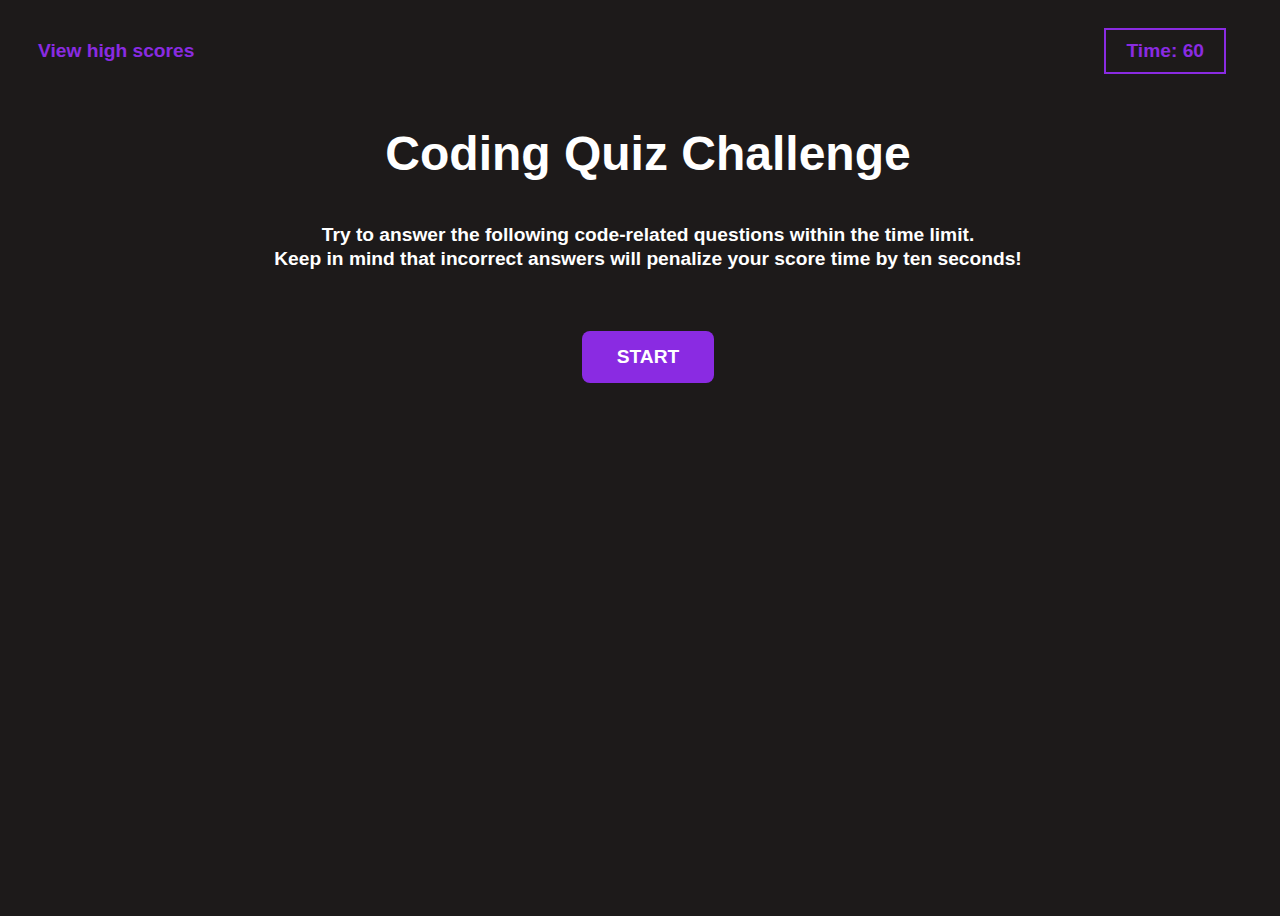
==== index.html @ ce8d7722 "update" ====
<!DOCTYPE html>
<html lang="en">
<head>
    <meta charset="UTF-8">
    <meta http-equiv="X-UA-Compatible" content="IE=edge">
    <meta name="viewport" content="width=device-width, initial-scale=1.0">
    <title>Document</title>
    <link rel="stylesheet" href="./style.css" />
</head>
<body>
<header>
    <div>
        <a href=#>View high scores</a>
    </div>

    <div id=timer>Time: <span id="seconds">60</span></div>
</header>
<div id ="container">
<div id="introSection"> 
    <h1>Coding Quiz Challenge</h1>
    <!-- Quiz Questions Here -->
    <div>
        <p>
            Try to answer the following code-related questions within the time limit. 
            <br>Keep in mind that incorrect answers will penalize your score time by ten seconds!
        </p>
    </div>
    <!-- Add event listener -->
    <div id="startQuizBtn">
        <button id="startBtn">START</button>
    </div>
</div>
</div> 

<!-- <div class="container"> -->
    <!-- <div id="questionContainer" data-answer="The blue whale">
        <h2 id="question">What's the biggest animal in the world?</h2>
        <div id="answerBtns" class="btnGrid">
            <button data-answer="The blue whale" class="btn">The blue whale</button>
            <button data-answer="Elephant" class="btn">Elephant</button>
            <button data-answer="Chinese Salamander" class="btn">Chinese Salamander</button>
            <button data-answer="Giraffe" class="btn">Giraffe</button>
        </div>
        <div id="response" class="hide"></div>
    </div> -->
<!-- </div> -->



<!-- submit score add eventlistener -->
<div id="submitForm">
    <h2>All done!</h2>
    <!-- needs to populate scores and insert here -->
    <div>Your final score is *</div>
        <form>Enter Initials:
            <input type="text" id="nameInput" placeholder="Your Name Here"> 
            <button id="submitBtn">Submit</button>
        </form>  
</div>

    







<script src="./script.js"></script>
</body>
</html>
---- style.css ----
* {
    font-family: Arial, Helvetica, sans-serif;
    font-weight: bold;
    box-sizing: border-box;
}

:root {
    background-color: rgb(29,26,26);
}

body {
    width:100vw;
    height:100vh;
}

header {
    display: flex;
    flex-wrap: wrap;
    align-items:center;
    justify-content: space-between;
    padding: 20px 30px;
}

h1 {
    text-align: center;
    color: white;
    font-size: 3rem;
}
p {
    text-align: center;
    margin: 5px 150px;
    padding: 10px;
    line-height: 1.5rem;
    font-size: 1.2rem;
    color: white;
}
a {
    text-decoration: none;
    color:blueviolet;
    font-size: 1.2rem;
}

#timer {
    font-size: 1.2rem;
    color: blueviolet;
    font-weight: bolder;
    border:2px solid blueviolet;
    padding: 10px 20px;
    margin-right: 2rem;
}

#startBtn {
    padding: 15px 35px;
    margin:50px auto;
    display:block;
    font-weight: bold;
    font-size: larger;
    background-color: blueviolet;
    color: white;
    border-style: none;
    border-radius: 8px;
}

#startBtn:hover {
    transition:transform 150ms;
    transform: scale(1.05);
}

#submitForm {
    padding: 20px;
    line-height: 30px;
    display: none;
}

#submitBtn {
    margin-left: 15px;
    padding: 10px;
    background-color: blueviolet;
    color: white;
    border-style: none;
    border-radius: 8px;
    font-size: medium;
}

#nameInput {
    padding: 7px;
}

#question {
    color: white;
}

#response {
    color: white;
    font-size: 2rem;
    text-decoration: overline;
}

.container {
    display: flex;
    justify-content: center;
    align-items: center;
    text-align: center;
    font-size: 1.5rem;
}

.btnGrid {
    display: grid;
/*Specify grid-colums*/
    grid-template-columns: repeat(2, auto);
    gap: 20px;
    margin:20px 0;
}

.btn {
    background-color: rgb(70, 22, 116);
    border-radius: 5px;
    color: white;
    padding: 10px 15px;
    outline: none;
    font-size: 1.1rem;
}

.btn:hover {
    border-color: yellow;
    border-width: 3px;
}

.hide {
    display: none;
}
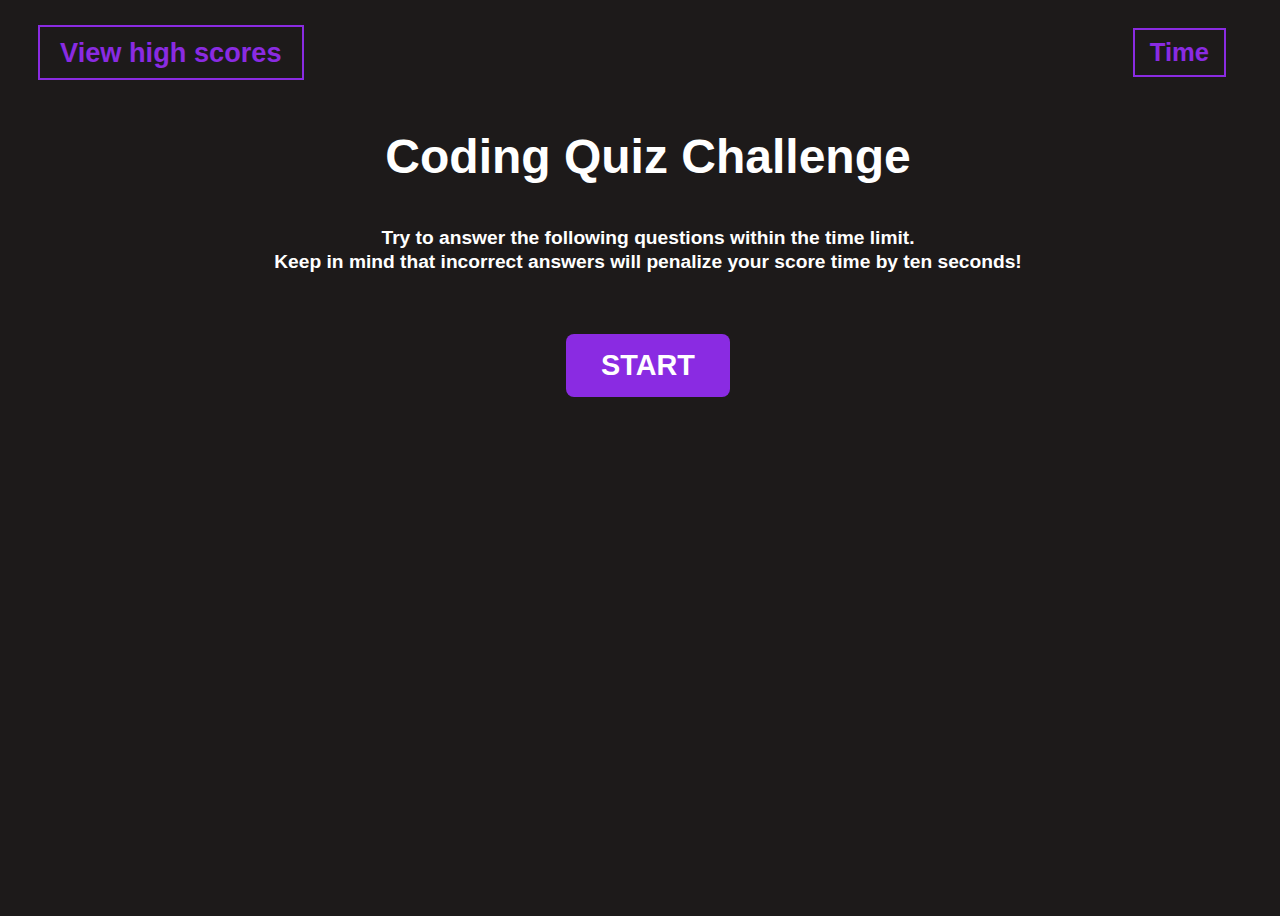
==== commit 245f6bd1: "added timer" ====
--- a/index.html
+++ b/index.html
@@ -13,7 +13,7 @@
         <a href=#>View high scores</a>
     </div>
 
-    <div id=timer>Time: <span id="seconds">60</span></div>
+    <div id=timer>Time</div>
 </header>
 <div id ="container">
 <div id="introSection"> 
@@ -21,7 +21,7 @@
     <!-- Quiz Questions Here -->
     <div>
         <p>
-            Try to answer the following code-related questions within the time limit. 
+            Try to answer the following questions within the time limit. 
             <br>Keep in mind that incorrect answers will penalize your score time by ten seconds!
         </p>
     </div>
--- a/style.css
+++ b/style.css
@@ -37,15 +37,19 @@
 a {
     text-decoration: none;
     color:blueviolet;
-    font-size: 1.2rem;
+    font-size: 1.7rem;
+    border:2px solid blueviolet;
+    padding: 10px 20px;
+
+
 }
 
 #timer {
-    font-size: 1.2rem;
+    font-size: 1.6rem;
     color: blueviolet;
     font-weight: bolder;
     border:2px solid blueviolet;
-    padding: 10px 20px;
+    padding: 8px 15px;
     margin-right: 2rem;
 }
 
@@ -96,13 +100,13 @@
     text-decoration: overline;
 }
 
-.container {
+#container {
     display: flex;
     justify-content: center;
     align-items: center;
     text-align: center;
     font-size: 1.5rem;
-}
+} 
 
 .btnGrid {
     display: grid;
@@ -125,7 +129,3 @@
     border-color: yellow;
     border-width: 3px;
 }
-
-.hide {
-    display: none;
-}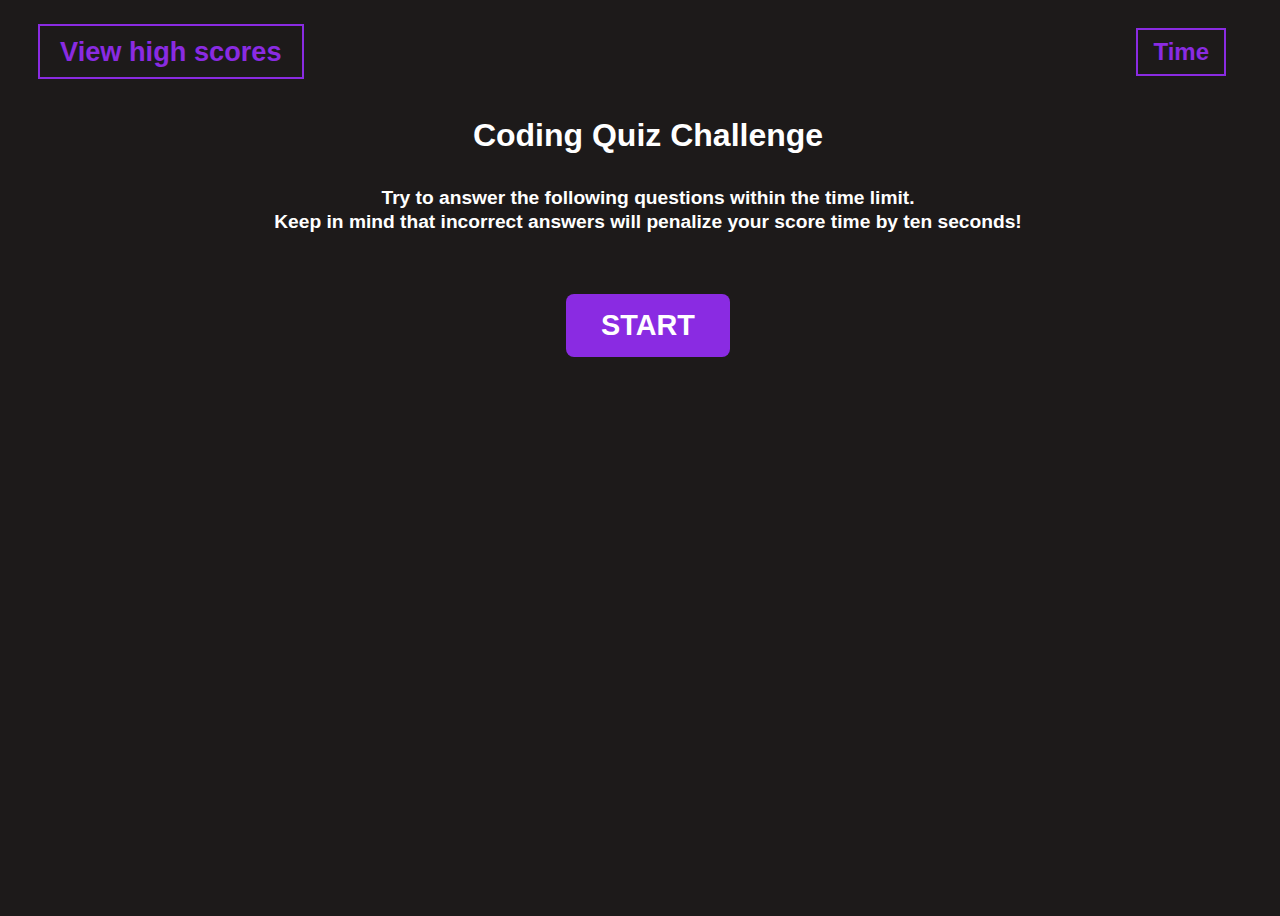
==== commit bc445ad0: "submit button fixed" ====
--- a/index.html
+++ b/index.html
@@ -7,6 +7,7 @@
     <title>Document</title>
     <link rel="stylesheet" href="./style.css" />
 </head>
+
 <body>
 <header>
     <div>
@@ -15,6 +16,7 @@
 
     <div id=timer>Time</div>
 </header>
+
 <div id ="container">
 <div id="introSection"> 
     <h1>Coding Quiz Challenge</h1>
@@ -32,40 +34,17 @@
 </div>
 </div> 
 
-<!-- <div class="container"> -->
-    <!-- <div id="questionContainer" data-answer="The blue whale">
-        <h2 id="question">What's the biggest animal in the world?</h2>
-        <div id="answerBtns" class="btnGrid">
-            <button data-answer="The blue whale" class="btn">The blue whale</button>
-            <button data-answer="Elephant" class="btn">Elephant</button>
-            <button data-answer="Chinese Salamander" class="btn">Chinese Salamander</button>
-            <button data-answer="Giraffe" class="btn">Giraffe</button>
-        </div>
-        <div id="response" class="hide"></div>
-    </div> -->
-<!-- </div> -->
 
-
-
-<!-- submit score add eventlistener -->
-<div id="submitForm">
-    <h2>All done!</h2>
-    <!-- needs to populate scores and insert here -->
-    <div>Your final score is *</div>
-        <form>Enter Initials:
-            <input type="text" id="nameInput" placeholder="Your Name Here"> 
-            <button id="submitBtn">Submit</button>
-        </form>  
-</div>
+<!-- <div id="submitForm">
+    <form id="form">
+        <h2>All done!</h2>
+        <h4>Your final score is<span id="score"></span></h4>
+        <label>Enter Initials: <input type="text" id="nameInput" placeholder="Your Name Here"></label>
+        <a id="submitBtn" href="highscores.html">submit</a>
+    </form>  
+</div> -->
 
     
-
-
-
-
-
-
-
 <script src="./script.js"></script>
 </body>
 </html>--- a/style.css
+++ b/style.css
@@ -21,11 +21,22 @@
     padding: 20px 30px;
 }
 
-h1 {
+h1, h2{
     text-align: center;
     color: white;
-    font-size: 3rem;
+    font-size: 2rem;
 }
+
+h4 {
+    color: white;
+    font-size: 1.5rem;
+}
+
+form {
+    color: white;
+    font-size: 1.2rem;
+}
+
 p {
     text-align: center;
     margin: 5px 150px;
@@ -34,6 +45,7 @@
     font-size: 1.2rem;
     color: white;
 }
+
 a {
     text-decoration: none;
     color:blueviolet;
@@ -45,7 +57,7 @@
 }
 
 #timer {
-    font-size: 1.6rem;
+    font-size: 1.5rem;
     color: blueviolet;
     font-weight: bolder;
     border:2px solid blueviolet;
@@ -73,7 +85,7 @@
 #submitForm {
     padding: 20px;
     line-height: 30px;
-    display: none;
+    text-align: center;
 }
 
 #submitBtn {
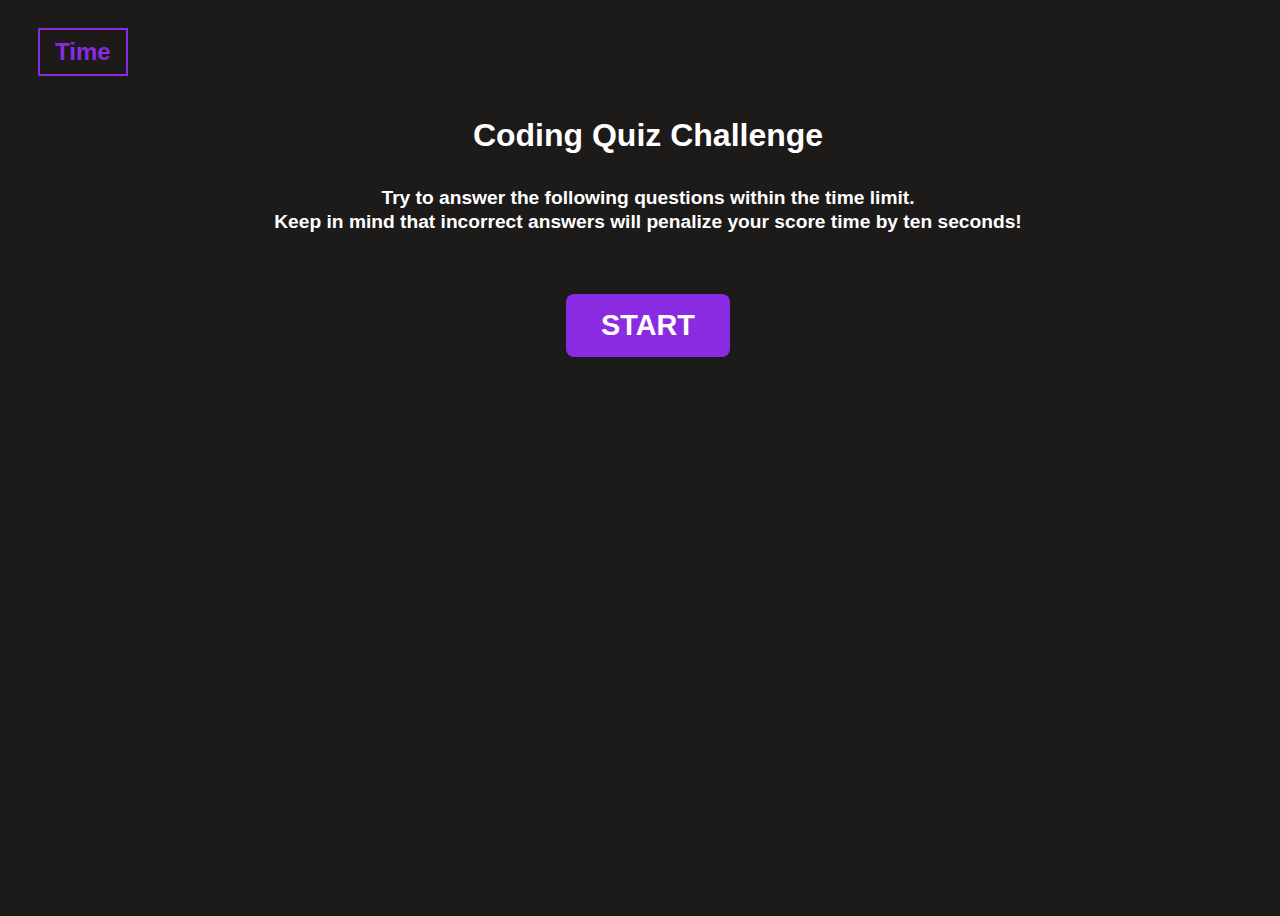
==== commit c3450541: "highScores page" ====
--- a/index.html
+++ b/index.html
@@ -8,12 +8,8 @@
     <link rel="stylesheet" href="./style.css" />
 </head>
 
-<body>
+<body id="bodyEl">
 <header>
-    <div>
-        <a href=#>View high scores</a>
-    </div>
-
     <div id=timer>Time</div>
 </header>
 
@@ -34,17 +30,7 @@
 </div>
 </div> 
 
-
-<!-- <div id="submitForm">
-    <form id="form">
-        <h2>All done!</h2>
-        <h4>Your final score is<span id="score"></span></h4>
-        <label>Enter Initials: <input type="text" id="nameInput" placeholder="Your Name Here"></label>
-        <a id="submitBtn" href="highscores.html">submit</a>
-    </form>  
-</div> -->
-
-    
-<script src="./script.js"></script>
+   
+<script src="./js/script.js"></script>
 </body>
 </html>--- a/style.css
+++ b/style.css
@@ -52,8 +52,6 @@
     font-size: 1.7rem;
     border:2px solid blueviolet;
     padding: 10px 20px;
-
-
 }
 
 #timer {
